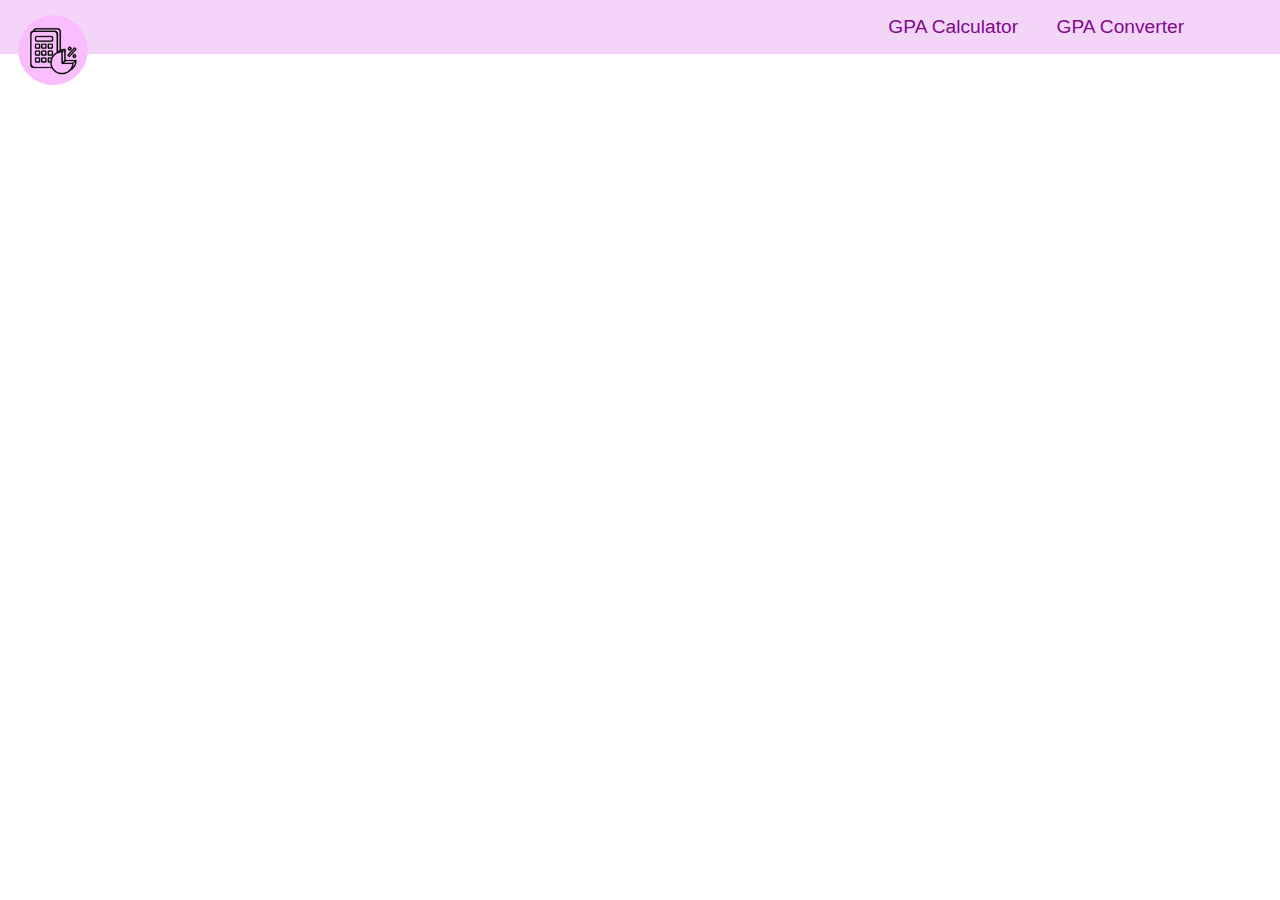
==== convert.html @ e4e5f031 "Current code" ====
<!DOCTYPE html>
<html lang="en">
<head>
    <meta charset="UTF-8">
    <meta http-equiv="X-UA-Compatible" content="IE=edge">
    <meta name="viewport" content="width=device-width, initial-scale=1.0">
    <link href="main.css" rel="stylesheet">
    <!--<link rel="icon" href="images/favicon.png">-->
    <title>GPA Calculator</title>
</head>
<body>
    <div class="nav">
        <div id="logo">
            <a href="index.html">
                <img id="logoimg" src="images/logo.png">
            </a>
        </div>
        <div class="navbar">
            <ul class="navlinks">
                <li id="navbutton"><a  href="calc.html">GPA Calculator</a></li>
                <li id="navbutton"><a href="convert.html">GPA Converter</a></li>
            </ul>
        </div>
    </div>
</body>
</html>
---- main.css ----
html, body, div, span, applet, object, iframe,
h1, h2, h3, h4, h5, h6, p, blockquote, pre,
a, abbr, acronym, address, big, cite, code,
del, dfn, em, img, ins, kbd, q, s, samp,
small, strike, strong, sub, sup, tt, var,
b, u, i, center,
dl, dt, dd, ol, ul, li,
fieldset, form, label, legend,
table, caption, tbody, tfoot, thead, tr, th, td,
article, aside, canvas, details, embed, 
figure, figcaption, footer, header, hgroup, 
menu, nav, output, ruby, section, summary,
time, mark, audio, video {
	margin: 0;
	padding: 0;
	border: 0;
	font-size: 100%;
	font: inherit;
	vertical-align: baseline;
}
/* HTML5 display-role reset for older browsers */
article, aside, details, figcaption, figure, 
footer, header, hgroup, menu, nav, section {
	display: block;
}
body {
	line-height: 1;
}
ol, ul {
	list-style: none;
}
blockquote, q {
	quotes: none;
}
blockquote:before, blockquote:after,
q:before, q:after {
	content: '';
	content: none;
}
table {
	border-collapse: collapse;
	border-spacing: 0;
}
a {
    text-decoration: inherit;
    color: inherit;
}
html {
    scroll-behavior: smooth;
}
body {
    font-family: Arial, Helvetica, sans-serif;
    background-image: url("images/bg.jpg");
    background-repeat: no-repeat;
    background-size: cover;
    color: rgb(130, 7, 141);
    font-size: 1.3vw;
}
.nav {
    display: flex;
    justify-content: space-between;
    align-items: center;
    padding: 0.4em;
    height: 2em;
    margin-bottom: 3em;
    position:relative;
    background-color: #f3d6f7;
}
.navlinks {
    display:flex;
    height: 100%;
    width: 21em;
}
#navbutton{
    padding: 1em;
}
.options{
    display: inline-flex;
    width:100%;
    justify-content: space-evenly;
}
#item{
    width: 35vw;
    height: 35vw;
    border-radius: 1em;
    background-color: #f3d6f7;
    display: flex;
    flex-direction: column;
    justify-content: space-evenly;
}
#button{
    border-radius: 3em;
    background-color: rgb(130, 7, 141);
    color: white;
    padding-top: 0.8em;
    padding-bottom: 0.8em;
    font-size: 2vw;
    margin-left: 20%;
    margin-right: 20%;
    text-align: center;
}
#logoimg{
    margin: 10%;
    width: 70%;
    height: auto;
    margin-top: 60%;
}
h4 {
    font-size: 2em;
    margin-left: 10%;
    margin-right: 10%;
    text-align: center;
}
p {
    margin-left: 10%;
    margin-right: 10%;
}
#label {
    width: 7em;
    text-align: center;
    margin-top: 2em;
    margin-bottom: 1.5em;
}
#dropdown {
    padding:1em;
    margin-bottom: 1em;
}
#weight, #grade {
    display: flex;
    flex-direction: column;
    align-items: center;
    width:0em;
}
#displaygpa{
    display:flex;
    justify-content: space-evenly;
    margin:3%;
}
#everything{
    display: flex;
    flex-direction: column;
    margin-top: 5%;
    margin-left:25%;
    margin-right: 25%;
    background-color:#f3d6f7;
    border-radius: 2em;
    padding-top: 2em;
    padding-bottom: 1em;
}
#calculator {
    display: flex;
    flex-direction: row;
    justify-content: space-evenly;
    align-items: center;
}
@media (max-width: 1300px){
    body {
        font-size: 1.2em;
    }
    .options{
        margin-top: 3%;
    }
    #item{
        width: 38vw;
        height: 40vw;
    }
}
@media (max-width: 1024px){
    body {
        font-size: 1.1em;
    }
    .options{
        margin-top: 3%;
    }
    #item{
        width: 41vw;
        height: 45vw;
    }
}
@media (max-width: 800px){
    h4 {
        font-size: 1.7em;
    }
    #item{
        width: 45vw;
        height: 53vw;
    }
}
@media (max-width: 660px){
    h4 {
        font-size: 1.7em;
    }
    #item{
        width: 75vw;
        height: 75vw;
        margin: 2%;
    }
    .options{
        flex-direction: column;
        align-items: center;
    }
    #button {
        font-size: 1.2em;
    }
}
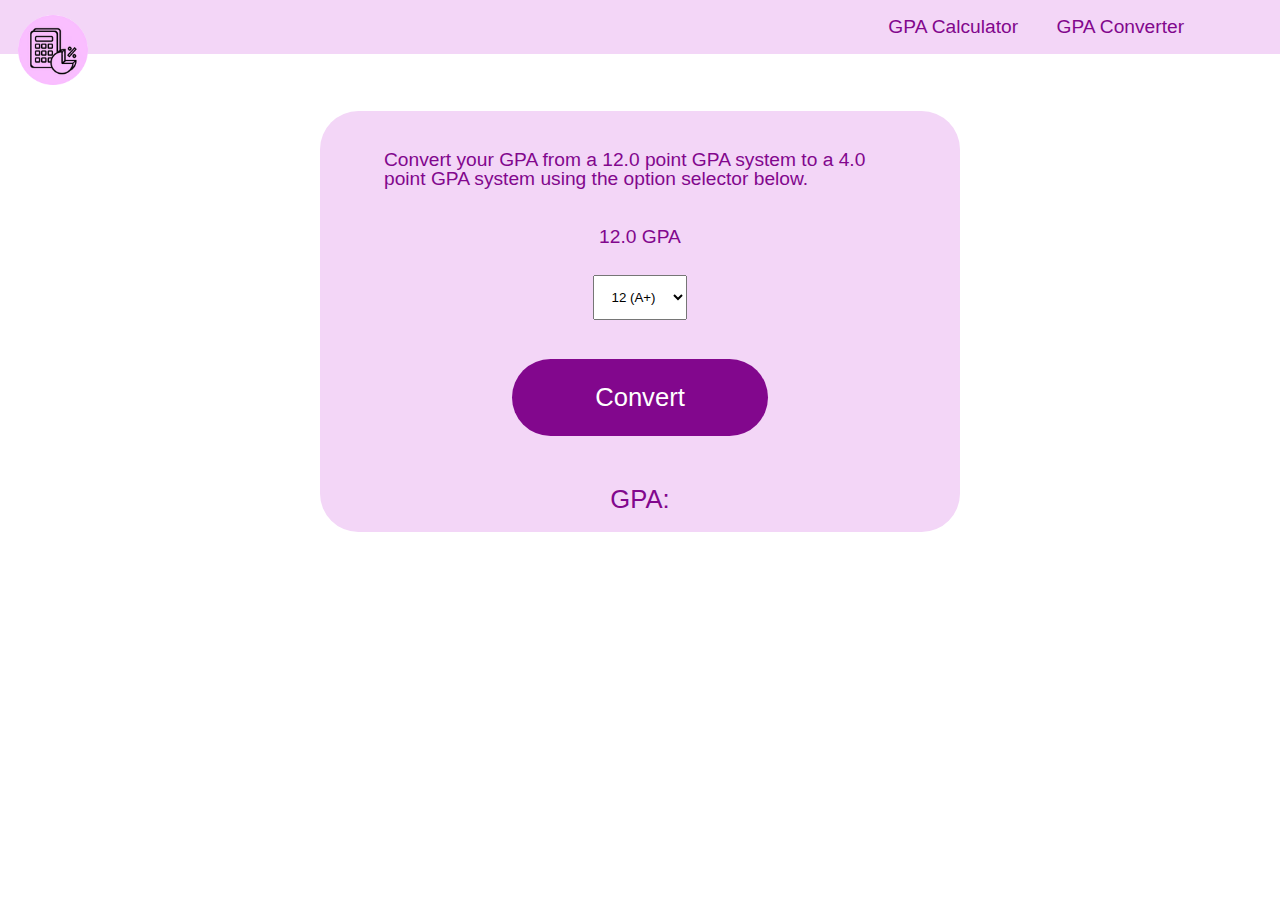
==== commit 81a18347: "Added JavaScript to make it functional" ====
--- a/convert.html
+++ b/convert.html
@@ -5,8 +5,12 @@
     <meta http-equiv="X-UA-Compatible" content="IE=edge">
     <meta name="viewport" content="width=device-width, initial-scale=1.0">
     <link href="main.css" rel="stylesheet">
-    <!--<link rel="icon" href="images/favicon.png">-->
-    <title>GPA Calculator</title>
+    <link rel="apple-touch-icon" sizes="180x180" href="images/apple-touch-icon.png">
+    <link rel="icon" type="image/png" sizes="32x32" href="images/favicon-32x32.png">
+    <link rel="icon" type="image/png" sizes="16x16" href="images/favicon-16x16.png">
+    <link rel="manifest" href="/site.webmanifest">
+    <script src="myscripts.js"></script>
+    <title>GPA Converter</title>
 </head>
 <body>
     <div class="nav">
@@ -22,5 +26,32 @@
             </ul>
         </div>
     </div>
+    <div id="everything">
+        <p>
+            Convert your GPA from a 12.0 point GPA system to a 
+            4.0 point GPA system using the option selector below.
+        </p>
+        <div id="calculator">
+            <div id="weight">
+                <p id="label">12.0 GPA</p>
+                <select class="dropdown" id="converter">
+                    <option value="12">12 (A+)</option>
+                    <option value="11">11 (A)</option>
+                    <option value="10">10 (A-)</option>
+                    <option value="9">9 (B+)</option>
+                    <option value="8">8 (B)</option>
+                    <option value="7">7 (B-)</option>
+                    <option value="6">6 (C+)</option>
+                    <option value="5">5 (C)</option>
+                    <option value="4">4 (C-)</option>
+                    <option value="3">3 (D+)</option>
+                    <option value="2">2 (D)</option>
+                    <option value="1">1 (D-)</option>
+                    <option value="0">0 (F)</option>
+                </select>
+                <a href="#" onclick="convert()" id="calcbutton">Convert</a>
+                <p id="convertedgpa" class="displaygpa">GPA: </p>
+            </div>
+    </div>
 </body>
 </html>--- a/main.css
+++ b/main.css
@@ -93,12 +93,24 @@
     border-radius: 3em;
     background-color: rgb(130, 7, 141);
     color: white;
-    padding-top: 0.8em;
-    padding-bottom: 0.8em;
+    padding: 1em;
     font-size: 2vw;
     margin-left: 20%;
     margin-right: 20%;
     text-align: center;
+}
+#calcbutton {
+    border-radius: 3em;
+    background-color: rgb(130, 7, 141);
+    color: white;
+    padding: 1em;
+    font-size: 2vw;
+    margin-left: 20%;
+    margin-right: 20%;
+    text-align: center;
+    margin-top: 1em;
+    width:8em;
+    align-self: center;
 }
 #logoimg{
     margin: 10%;
@@ -122,15 +134,21 @@
     margin-top: 2em;
     margin-bottom: 1.5em;
 }
-#dropdown {
+.dropdown {
     padding:1em;
     margin-bottom: 1em;
 }
+.displaygpa{
+    width: 4em;
+    margin-top: 2em;
+    font-size: 2vw;
+    align-self: center;
+    text-align: center;
+}
 #weight, #grade {
     display: flex;
     flex-direction: column;
     align-items: center;
-    width:0em;
 }
 #displaygpa{
     display:flex;
@@ -140,7 +158,7 @@
 #everything{
     display: flex;
     flex-direction: column;
-    margin-top: 5%;
+    margin-bottom: 3%;
     margin-left:25%;
     margin-right: 25%;
     background-color:#f3d6f7;
